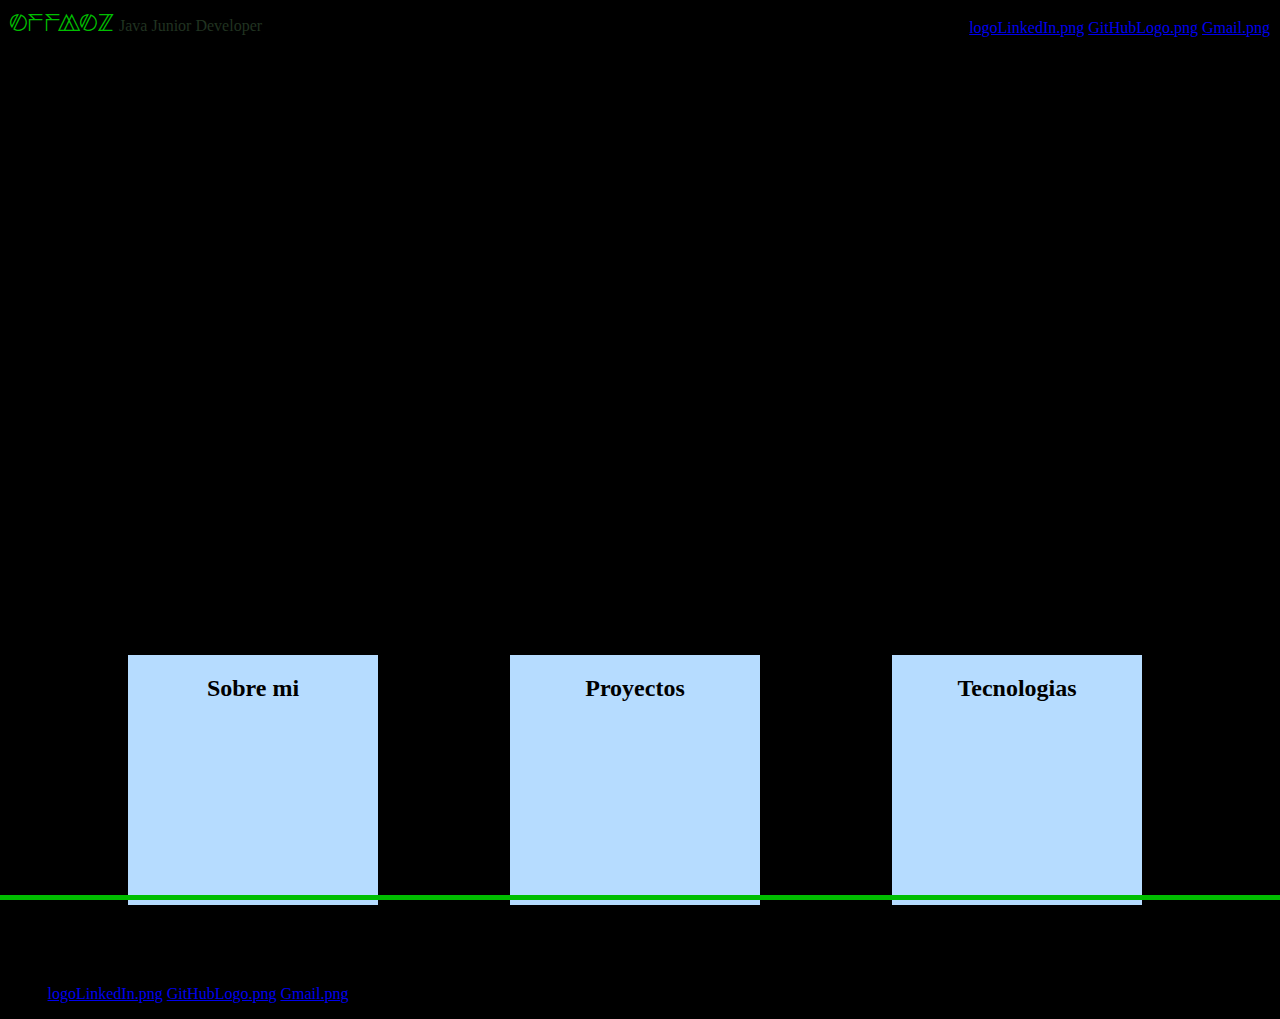
==== HTML/index.html @ eb8b8730 "Ni tan mal" ====
<!DOCTYPE html>
<html lang="es">
    <head>
        <meta charset="UTF-8">
        <meta http-equiv="X-UA-Compatible" content="IE=edge">
        <meta name="viewport" content="width=device-width, initial-scale=1.0">
        <link rel=StyleSheet href="stl.css" type="text/css">

        <title>Portfolio</title>
    </head>

    <body>

        <div id="DivBody">

            <header id="header_style">

                <p id="principal_Name">Offmoz</p>
                <p id="job_desing"> Java Junior Developer</p>

                <p id="p_Redes">Redes:
                    <a href="https://www.linkedin.com/in/lucastf" target="_blank">logoLinkedIn.png</a>
                    <a href="https://github.com/Offmoz" target="_blank">GitHubLogo.png</a>
                    <a href="mailto:lucastf.11.01@gmail.com">Gmail.png</a>
                </p>
            </header>

            <section id="head_zone">

                <figure id="limit_seccion_head"></figure>
            </section>


            <nav id="nav_buttom">

                <section id="targets_zone">

                    <div id="target_SobreMi" class="target_Cnf">
                        <h2>Sobre mi</h2>
                    </div>

                    <div id="target_Proyectos" class="target_Cnf">
                        <h2>Proyectos</h2>
                    </div>

                    <div id="target_Tecnologias" class="target_Cnf">
                        <h2>Tecnologias</h2>
                    </div>

                </section>

            </nav>

            <footer id="footer_page">

                <p>Redes:
                    <a href="https://www.linkedin.com/in/lucastf" target="_blank">logoLinkedIn.png</a>
                    <a href="https://github.com/Offmoz" target="_blank">GitHubLogo.png</a>
                    <a href="mailto:lucastf.11.01@gmail.com">Gmail.png</a>
                </p>

            </footer>

        </div>

    </body>
</html>
---- HTML/stl.css ----
@font-face {
    font-family: 'Nordic_Alternative_Regular';
    src: url('/src/Nordic_Alternative_Regular.ttf') format("truetype");
    font-weight: normal;
    font-style: normal;
}

html {
    background-color: black;
}
body {
    margin: 0;
}


#header_style {
    padding: 10px;
}
header *{

    display: inline-block;
    margin: 0%;

}
#principal_Name {
    font-family: 'Nordic_Alternative_regular';
    font-size: 150%;

    color: rgb(0, 190, 0);
}
#job_desing {
    color: rgb(32, 51, 32);
}
#p_Redes {
    float: right;
    margin: 0px;
    margin-top: 9px;
}


#head_zone {
    margin: 0%;
    height: 586px;
}


#limit_seccion_head {
    position: absolute;
    margin: 0%;
    right: 0px;
    bottom: 0px;

    width: 100%;
    height: 5px;
    background-color: rgb(0,190,0);

}

#nav_buttom {
    margin-top: 1px;
}

#targets_zone {
    padding-top: 20px;
}
.target_Cnf{

    display: inline-block;
    background-color: rgb(182, 220, 255);
    width: 250px;
    height: 250px;

    margin-left: 10%;
    margin-bottom: 5%;

    text-align: center;

}
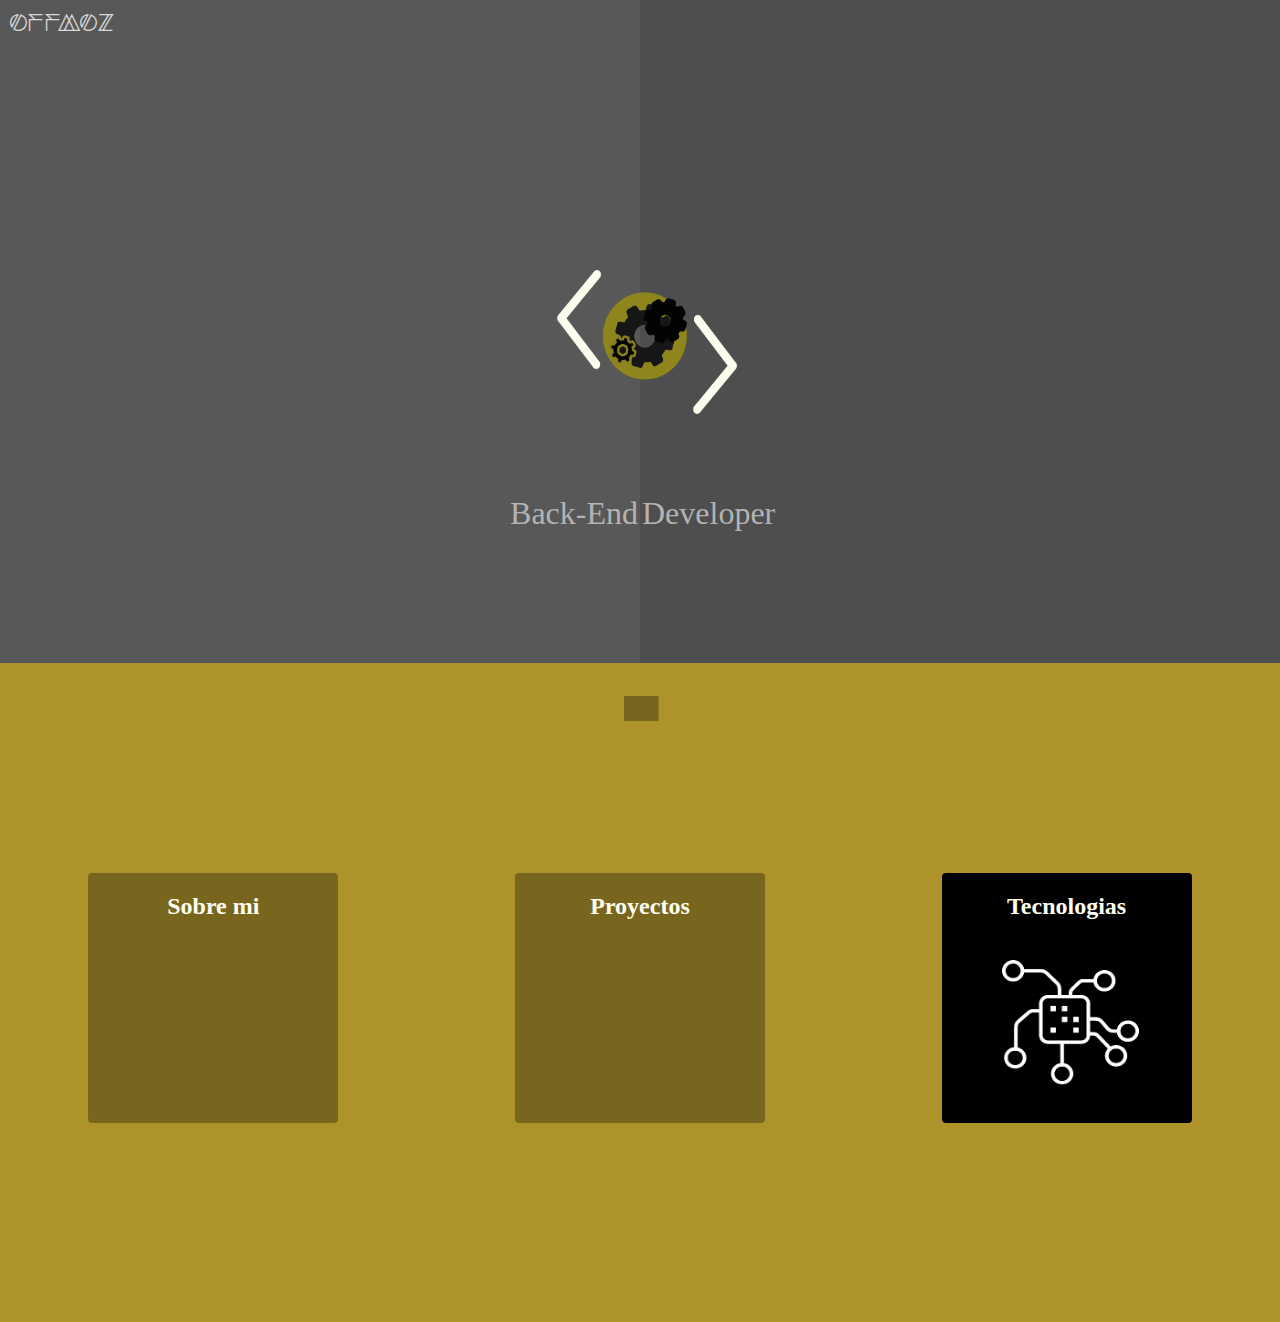
==== commit 69f1727d: "Pagiga principal definida" ====
--- a/HTML/index.html
+++ b/HTML/index.html
@@ -1,5 +1,5 @@
 <!DOCTYPE html>
-<html lang="es">
+<html lang="es" id="HTML-INDEX">
     <head>
         <meta charset="UTF-8">
         <meta http-equiv="X-UA-Compatible" content="IE=edge">
@@ -11,56 +11,56 @@
 
     <body>
 
-        <div id="DivBody">
+        <figure id="color_Background_A" class="config_Background">
+            <p id="developer">Developer</p>
+        </figure>
 
-            <header id="header_style">
+        <figure id="color_Background_B" class="config_Background">
+            <p id="back-End">Back-End</p>
+        </figure>
 
-                <p id="principal_Name">Offmoz</p>
-                <p id="job_desing"> Java Junior Developer</p>
+        <section id="head_zone">
 
-                <p id="p_Redes">Redes:
-                    <a href="https://www.linkedin.com/in/lucastf" target="_blank">logoLinkedIn.png</a>
-                    <a href="https://github.com/Offmoz" target="_blank">GitHubLogo.png</a>
-                    <a href="mailto:lucastf.11.01@gmail.com">Gmail.png</a>
-                </p>
-            </header>
+                <div id="header_style">
 
-            <section id="head_zone">
+                    <p id="principal_Name">Offmoz</p>
+
+
+                    <div id="p_Redes">
+                        <a class="URL_LinkedIn URL_Config" href="https://www.linkedin.com/in/lucastf" target="_blank"></a>
+                        <a class="URL_GitHub URL_Config" href="https://github.com/Offmoz" target="_blank"></a>
+                        <!--<a class="URL_Messagge" href="mailto:lucastf.11.01@gmail.com"></a>-->
+                    </div>
+
+                </div>
+                <figure id="backEnd_Logo"></figure>
+
+                <a id="boton-Relocate-Down" class="relocate-Config" href="#targets_zone"></a>
 
                 <figure id="limit_seccion_head"></figure>
+
+        </section>
+
+        <div id="targets_zone">
+
+            <a id="boton-Relocate-Up" class="relocate-Config" href="#head_zone"></a>
+
+            <section id="targets">
+
+                <a id="target_SobreMi" class="target_Cnf no_Events">
+                    <h2>Sobre mi</h2>
+                </a>
+
+                <a id="target_Proyectos" class="target_Cnf no_Events">
+                    <h2>Proyectos</h2>
+                </a>
+
+                <a id="target_Tecnologias" class="target_Cnf" href="tecnologias.html">
+                    <h2>Tecnologias</h2>
+                    <figure id="imagen_Tecnologias"></figure>
+                </a>
+
             </section>
-
-
-            <nav id="nav_buttom">
-
-                <section id="targets_zone">
-
-                    <div id="target_SobreMi" class="target_Cnf">
-                        <h2>Sobre mi</h2>
-                    </div>
-
-                    <div id="target_Proyectos" class="target_Cnf">
-                        <h2>Proyectos</h2>
-                    </div>
-
-                    <div id="target_Tecnologias" class="target_Cnf">
-                        <h2>Tecnologias</h2>
-                    </div>
-
-                </section>
-
-            </nav>
-
-            <footer id="footer_page">
-
-                <p>Redes:
-                    <a href="https://www.linkedin.com/in/lucastf" target="_blank">logoLinkedIn.png</a>
-                    <a href="https://github.com/Offmoz" target="_blank">GitHubLogo.png</a>
-                    <a href="mailto:lucastf.11.01@gmail.com">Gmail.png</a>
-                </p>
-
-            </footer>
-
         </div>
 
     </body>
--- a/HTML/stl.css
+++ b/HTML/stl.css
@@ -1,3 +1,12 @@
+/*----------------------------                                                    CSS INDEX                                          --------------------------*/
+/*-------------------------------------------------------------------------------------------------------------------------------------------------------------------*/
+/*-------------------------------------------------------------------------------------------------------------------------------------------------------------------*/
+/*-------------------------------------------------------------------------------------------------------------------------------------------------------------------*/
+#HTML-INDEX {
+    scroll-behavior: smooth;
+    overflow: hidden;
+}
+
 @font-face {
     font-family: 'Nordic_Alternative_Regular';
     src: url('/src/Nordic_Alternative_Regular.ttf') format("truetype");
@@ -5,46 +14,181 @@
     font-style: normal;
 }
 
-html {
-    background-color: black;
-}
 body {
     margin: 0;
 }
 
-
+.config_Background {
+    position: absolute;
+    width: 50%;
+    height: 100%;
+    margin: 0%;
+    z-index: -1;
+}
+#color_Background_A {
+    right: 0;
+    background-color: rgb(78, 78, 78);
+
+}
+#color_Background_B {
+    left: 0;
+    background-color: rgb(88, 88, 88);
+}
+
+#head_zone {
+    margin: 0%;
+    height: 663px;
+}
 #header_style {
     padding: 10px;
 }
-header *{
-
+#header_style *{
     display: inline-block;
+}
+#header_style p {
     margin: 0%;
-
 }
 #principal_Name {
     font-family: 'Nordic_Alternative_regular';
     font-size: 150%;
 
-    color: rgb(0, 190, 0);
-}
-#job_desing {
-    color: rgb(32, 51, 32);
+    color: rgb(217, 217, 217);
 }
 #p_Redes {
     float: right;
     margin: 0px;
-    margin-top: 9px;
-}
-
-
-#head_zone {
-    margin: 0%;
-    height: 586px;
-}
+}
+
+
+
+.URL_Config:hover {
+    background-color: rgba(182, 220, 255, 0.378);
+
+}
+.URL_Config {
+
+    transition: 300ms ease;
+    height: 34px;
+    width: 35px;
+    background-size: cover;
+    border-radius: 17px;
+    margin: -3px 6px 0px 0px;
+
+}
+.URL_GitHub {
+
+    background-image: url('Images/Icons/GitHubLogo.png');
+
+}
+.URL_LinkedIn {
+
+    background-image: url('Images/Icons/LinkedInLogo.png');
+
+}
+.URL_Messagge {
+
+    height: 30px;
+    width: 35px;
+    background-size: cover;
+    background-image: url('Images/Icons/MensaggeIcon.png')
+
+}
+
+
+#backEnd_Logo {
+
+    position: absolute;
+
+    width: 180px;
+    height: 144px;
+    top: 30%;
+    left: 43.5%;
+
+    margin: 0;
+
+    background-size: 100% 100%;
+    background-image: url('Images/Icons/BackEndIcon.png');
+
+
+    z-index: 3;
+
+}
+#back-End {
+
+    position: absolute;
+
+    margin: 0;
+
+    right: 2px;
+    top: 55%;
+
+    color: rgb(179, 179, 179);
+
+    font-size: 2rem;
+
+    z-index: 3;
+
+
+}
+#developer {
+
+    position: absolute;
+
+    margin: 0;
+
+    left: 2px;
+    top: 55%;
+
+    color: rgb(179, 179, 179);
+
+    font-size: 2rem;
+
+    z-index: 3;
+
+
+}
+
+
+.relocate-Config {
+    position: absolute;
+
+    width: 35px;
+    height: 25px;
+
+    left: 48.72%;
+
+}
+
+#boton-Relocate-Down {
+
+    transition: 300ms ease;
+    clip-path: polygon(0 0, 100% 0, 100% 100%, 0 100%);
+
+    background-color: rgba(174, 147, 43,0.700);
+    bottom: 5%;
+
+}
+#boton-Relocate-Down:hover{
+    clip-path: polygon(0 0, 100% 0, 50% 100%, 50% 100%);
+}
+
+#boton-Relocate-Up {
+
+    transition: 300ms ease;
+    clip-path: polygon(0 0, 100% 0, 100% 100%, 0 100%);
+
+    background-color: rgba(0, 0, 0, 0.300);
+    top: 5%;
+
+}
+#boton-Relocate-Up:hover{
+    clip-path: polygon(50% 0, 50% 0, 100% 100%, 0 100%);
+}
+
 
 
 #limit_seccion_head {
+
     position: absolute;
     margin: 0%;
     right: 0px;
@@ -52,30 +196,194 @@
 
     width: 100%;
     height: 5px;
-    background-color: rgb(0,190,0);
-
-}
-
-#nav_buttom {
-    margin-top: 1px;
-}
+    background-color: rgb(251,253,240);
+
+}
+
 
 #targets_zone {
-    padding-top: 20px;
-}
+
+    min-height: 659px;
+    margin-top: 0;
+    background-color: rgb(174, 147, 43);
+    box-sizing: border-box;
+    position: relative;
+
+
+    padding-top: 200px;
+
+}
+
 .target_Cnf{
 
-    display: inline-block;
-    background-color: rgb(182, 220, 255);
+    transition: 300ms ease;
+
     width: 250px;
     height: 250px;
 
-    margin-left: 10%;
-    margin-bottom: 5%;
+    margin: 10px 25px 0 25px;
+    border-radius: 4px;
+
+    box-sizing: border-box;
+    background-color: black;
+    color: ivory;
+    position: relative;
+
 
     text-align: center;
-
-}
-
-
-
+    text-decoration-line: none;
+
+}
+.target_Cnf:hover{
+
+    width: 260px;
+    height: 260px;
+
+    margin: 0 35px 5px 35px;
+
+
+    position: relative;
+    margin-top: 0;
+    background-color: rgba(0, 0, 0, 0.7);
+
+}
+
+#targets {
+
+    display: flex;
+    flex-wrap: wrap;
+    justify-content: space-around;
+
+}
+
+#imagen_Tecnologias {
+
+    width: 55%;
+    height: 50%;
+
+    margin: 40px;
+    margin-left: 60px;
+
+    box-sizing: border-box;
+    background-size: 100% 100%;
+    background-image: url('Images/portTechs/tecnologiasIcon.png');
+
+
+}
+
+
+.no_Events {
+
+    pointer-events: none;
+    background-color: rgba(0, 0, 0, 0.300);
+
+}
+
+
+#footer_page {
+
+    position: absolute;
+    width: 100%;
+    bottom: 0;
+
+}
+#footer_page *{
+    display: inline-block;
+}
+
+/*----------------------------                                                    CSS TECNOLOGIAS                                          --------------------------*/
+/*-------------------------------------------------------------------------------------------------------------------------------------------------------------------*/
+/*-------------------------------------------------------------------------------------------------------------------------------------------------------------------*/
+/*-------------------------------------------------------------------------------------------------------------------------------------------------------------------*/
+
+#body_Tecnologias {
+
+}
+#background_Color {
+
+    position: absolute;
+    width: 100%;
+    height: 137%;
+
+    margin: 0;
+
+    z-index: -1;
+
+    background-Color: rgb(88, 88, 88);
+
+}
+
+#home_Button {
+
+    position: absolute;
+
+    transition: 300ms ease;
+    clip-path: polygon(0 0, 100% 0, 100% 100%, 0 100%);
+
+    width: 25px;
+    height: 35px;
+
+    top: 1%;
+    left: 0.85%;
+
+    background-color: rgba(174, 147, 43,0.700);
+
+}
+#home_Button:hover {
+
+    clip-path: polygon(0 50%, 100% 0, 100% 100%, 100% 100%);
+
+}
+
+#tecnologias {
+    min-height: 663px;
+
+
+    box-sizing: border-box;
+}
+
+
+#content_Flex_Tecnologias {
+
+    display: flex;
+    align-items: flex-end;
+    flex-direction: column;
+
+
+}
+
+
+.config_Targets_Tecnologias h2, p{
+    margin: 0px;
+}
+.config_Targets_Tecnologias img {
+    float: right;
+}
+.config_Targets_Tecnologias {
+
+    display: inline-block;
+
+    transition: 300ms ease;
+    clip-path: polygon(80% 0, 100% 0, 100% 100%, 80% 100%);
+
+    padding-right: 1%;
+    margin: 5px 0 5px 0;
+    border-left: 0 solid black;
+    border-radius: 5px;
+
+    width: 70%;
+    height: 140px;
+
+    background-color: rgba(94, 69, 28, 0.72);
+
+    text-align: left;
+
+
+}
+.config_Targets_Tecnologias:hover{
+
+    clip-path: polygon(0 0, 100% 0, 100% 100%, 0 100%);
+    border-left: 8px solid rgb(0, 0, 0);
+
+}
+
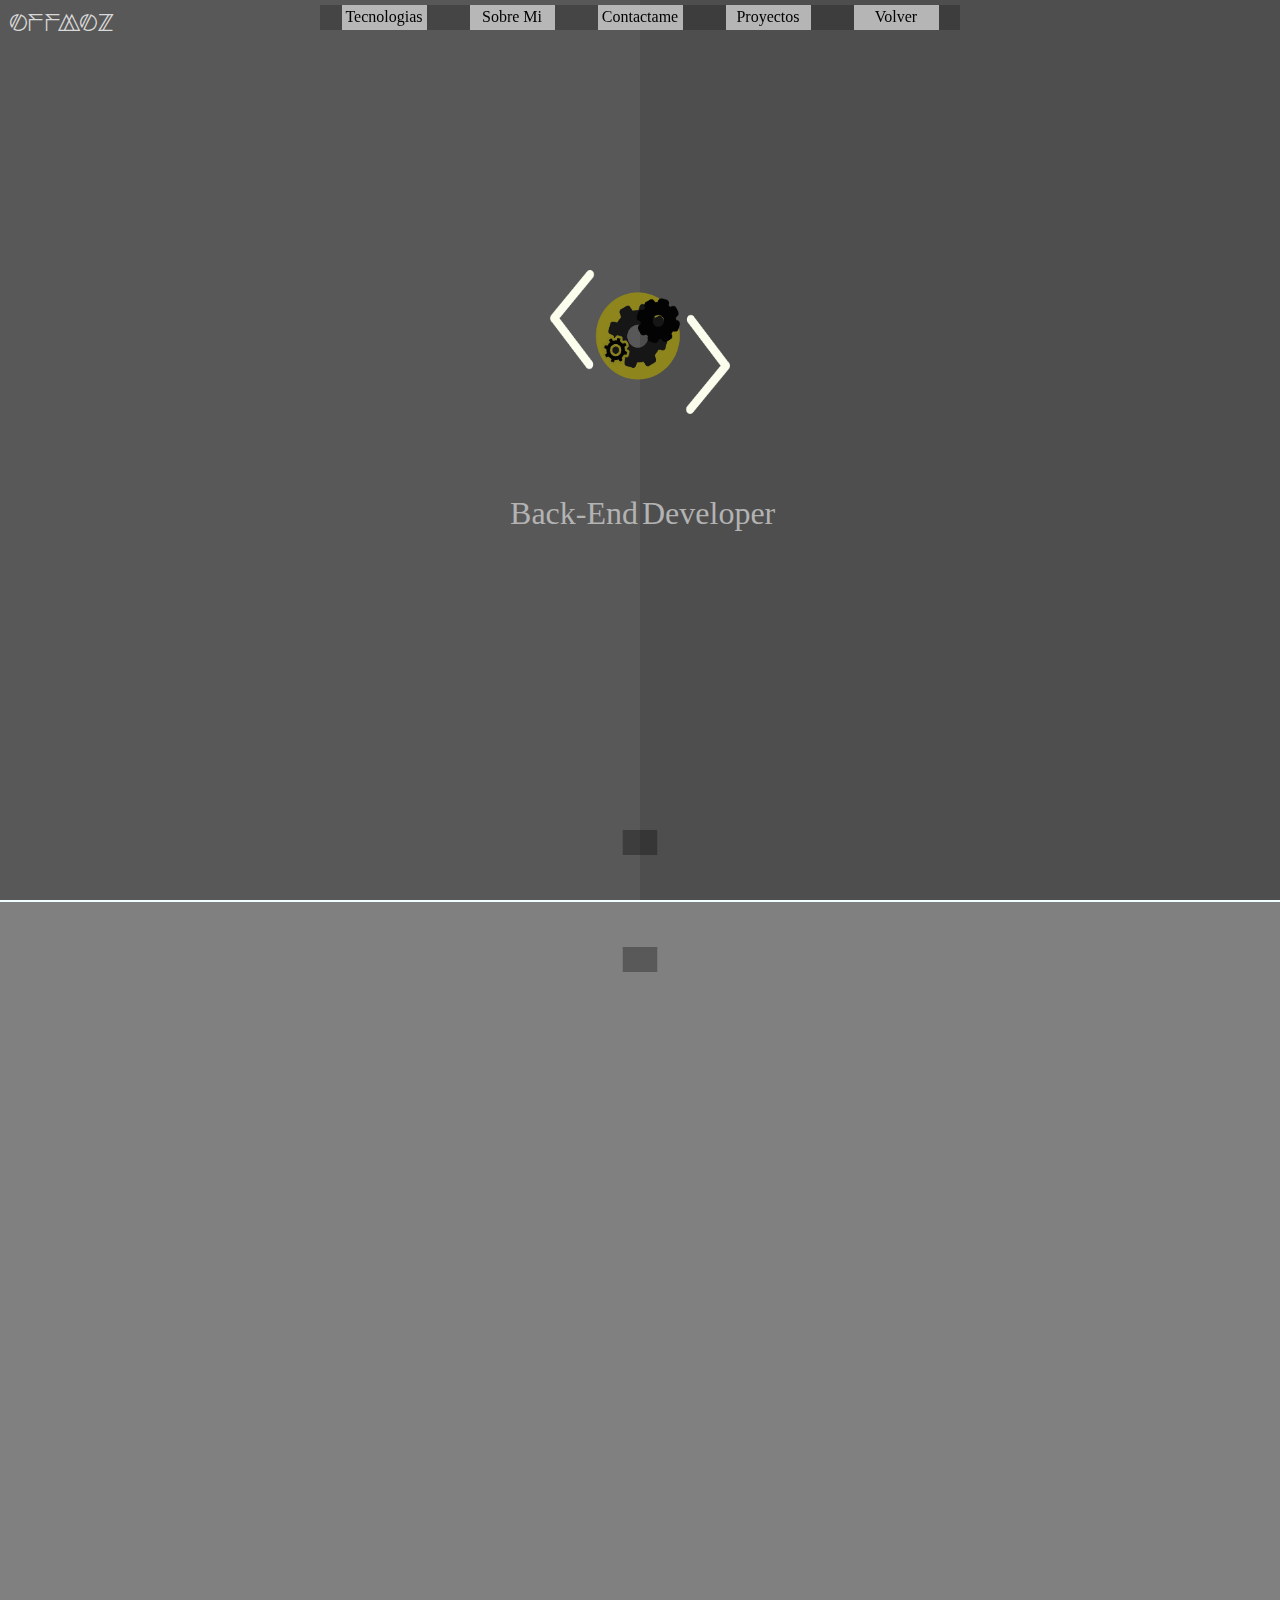
==== commit 43fdae74: "Merge pull request #1 from Offmoz/portfolio1.2" ====
--- a/HTML/index.html
+++ b/HTML/index.html
@@ -11,10 +11,19 @@
 
     <body>
 
+        <div id="bar_Menu" class="bar_Menu_config">
+            <div id="contenedor_Flex_BarMenu">
+                <a href="#tech_Zone" class="a_BarMenu_Config">Tecnologias</a>
+                <a href="#me_Zone" class="a_BarMenu_Config">Sobre Mi</a>
+                <a href="mailto:lucastf@gmail.com" class="a_BarMenu_Config">Contactame</a>
+                <a href="#proyects_Zone" class="a_BarMenu_Config">Proyectos</a>
+                <a href="#head_zone" class="a_BarMenu_Config">Volver</a>
+            </div>
+        </div>
+
         <figure id="color_Background_A" class="config_Background">
             <p id="developer">Developer</p>
         </figure>
-
         <figure id="color_Background_B" class="config_Background">
             <p id="back-End">Back-End</p>
         </figure>
@@ -35,33 +44,34 @@
                 </div>
                 <figure id="backEnd_Logo"></figure>
 
-                <a id="boton-Relocate-Down" class="relocate-Config" href="#targets_zone"></a>
-
-                <figure id="limit_seccion_head"></figure>
+                <a id="boton_Relocate_tech_Zone" class="relocate-Config boton_Relocate_Down" href="#tech_Zone"></a>
 
         </section>
 
-        <div id="targets_zone">
 
-            <a id="boton-Relocate-Up" class="relocate-Config" href="#head_zone"></a>
 
-            <section id="targets">
 
-                <a id="target_SobreMi" class="target_Cnf no_Events">
-                    <h2>Sobre mi</h2>
-                </a>
 
-                <a id="target_Proyectos" class="target_Cnf no_Events">
-                    <h2>Proyectos</h2>
-                </a>
+        <section id="tech_Zone" class="zone_Config">
+            <a id="boton_Relocate_head_Zone" class="relocate-Config boton_Relocate_Up" href="#head_zone"></a>
 
-                <a id="target_Tecnologias" class="target_Cnf" href="tecnologias.html">
-                    <h2>Tecnologias</h2>
-                    <figure id="imagen_Tecnologias"></figure>
-                </a>
+            <a id="boton_Relocate_me_Zone" class="relocate-Config boton_Relocate_Down" href="#me_Zone"></a>
+        </section>
 
-            </section>
-        </div>
+        <section id="me_Zone" class="zone_Config">
+            <a id="boton_Relocate_head_Zone" class="relocate-Config boton_Relocate_Up" href="#tech_Zone"></a>
+
+
+
+            <a id="boton_Relocate_proyects_Zone" class="relocate-Config boton_Relocate_Down" href="#proyects_Zone"></a>
+        </section>
+
+        <section id="proyects_Zone" class="zone_Config">
+            <a id="boton_Relocate_proyects_Zone" class="relocate-Config boton_Relocate_Up" href="#me_Zone"></a>
+
+
+
+        </section>
 
     </body>
 </html>--- a/HTML/stl.css
+++ b/HTML/stl.css
@@ -1,4 +1,4 @@
-/*----------------------------                                                    CSS INDEX                                          --------------------------*/
+/*----------------------------                                                    CSS INDEX - HEAD_ZONE                                    --------------------------*/
 /*-------------------------------------------------------------------------------------------------------------------------------------------------------------------*/
 /*-------------------------------------------------------------------------------------------------------------------------------------------------------------------*/
 /*-------------------------------------------------------------------------------------------------------------------------------------------------------------------*/
@@ -37,7 +37,7 @@
 
 #head_zone {
     margin: 0%;
-    height: 663px;
+    height: 100vh;
 }
 #header_style {
     padding: 10px;
@@ -102,7 +102,8 @@
     width: 180px;
     height: 144px;
     top: 30%;
-    left: 43.5%;
+    left: 50%;
+    transform: translateX(-50%);
 
     margin: 0;
 
@@ -155,24 +156,22 @@
     width: 35px;
     height: 25px;
 
-    left: 48.72%;
-
-}
-
-#boton-Relocate-Down {
-
+    left: 50%;
+    transform: translateX(-50%);
+
+}
+.boton_Relocate_Down {
     transition: 300ms ease;
     clip-path: polygon(0 0, 100% 0, 100% 100%, 0 100%);
 
-    background-color: rgba(174, 147, 43,0.700);
+    background-color: rgba(0, 0, 0,0.300);
     bottom: 5%;
-
-}
-#boton-Relocate-Down:hover{
+}
+.boton_Relocate_Down:hover{
     clip-path: polygon(0 0, 100% 0, 50% 100%, 50% 100%);
 }
 
-#boton-Relocate-Up {
+.boton_Relocate_Up {
 
     transition: 300ms ease;
     clip-path: polygon(0 0, 100% 0, 100% 100%, 0 100%);
@@ -181,209 +180,105 @@
     top: 5%;
 
 }
-#boton-Relocate-Up:hover{
+.boton_Relocate_Up:hover{
     clip-path: polygon(50% 0, 50% 0, 100% 100%, 0 100%);
 }
 
 
-
+/*
 #limit_seccion_head {
 
     position: absolute;
     margin: 0%;
     right: 0px;
     bottom: 0px;
+    z-index: 100;
 
     width: 100%;
     height: 5px;
     background-color: rgb(251,253,240);
 
 }
-
-
-#targets_zone {
-
-    min-height: 659px;
-    margin-top: 0;
-    background-color: rgb(174, 147, 43);
+*/
+/*----------------------------                                                    CSS INDEX - TECH_ZONE                                    --------------------------*/
+/*-------------------------------------------------------------------------------------------------------------------------------------------------------------------*/
+/*-------------------------------------------------------------------------------------------------------------------------------------------------------------------*/
+/*-------------------------------------------------------------------------------------------------------------------------------------------------------------------*/
+
+.zone_Config {
+
+    position: relative;
+    height: 100vh;
+    margin: 0;
+    border-top: 2.5px solid azure;
+
+
+
+}
+#tech_Zone {
+
+    background-color: gray;
+
+}
+#me_Zone {
+
+    background-color: rgb(80, 80, 80);
+
+}
+#proyects_Zone {
+
+    background-color: rgb(53, 25, 6);
+
+}
+
+#bar_Menu {
+
+    position: fixed;
+    z-index: 3;
+
+    top: 5px;
+    left: 50%;
+    transform: translateX(-50%);
+    text-align: center;
+    text-decoration: none;
+
+    width: 50%;
+    height: 25px;
+
+    margin: 0;
+
+    background-color: rgba(0, 0, 0, 0.213);
+
+}
+#contenedor_Flex_BarMenu {
+
+    display: flex;
+    justify-content: space-around;
+
+}
+.a_BarMenu_Config {
+
+    transition: all 300ms ease;
+
+    text-decoration: none;
+    text-align: center;
     box-sizing: border-box;
-    position: relative;
-
-
-    padding-top: 200px;
-
-}
-
-.target_Cnf{
-
-    transition: 300ms ease;
-
-    width: 250px;
-    height: 250px;
-
-    margin: 10px 25px 0 25px;
-    border-radius: 4px;
-
-    box-sizing: border-box;
-    background-color: black;
-    color: ivory;
-    position: relative;
-
-
-    text-align: center;
-    text-decoration-line: none;
-
-}
-.target_Cnf:hover{
-
-    width: 260px;
-    height: 260px;
-
-    margin: 0 35px 5px 35px;
-
-
-    position: relative;
-    margin-top: 0;
-    background-color: rgba(0, 0, 0, 0.7);
-
-}
-
-#targets {
-
-    display: flex;
-    flex-wrap: wrap;
-    justify-content: space-around;
-
-}
-
-#imagen_Tecnologias {
-
-    width: 55%;
-    height: 50%;
-
-    margin: 40px;
-    margin-left: 60px;
-
-    box-sizing: border-box;
-    background-size: 100% 100%;
-    background-image: url('Images/portTechs/tecnologiasIcon.png');
-
-
-}
-
-
-.no_Events {
-
-    pointer-events: none;
-    background-color: rgba(0, 0, 0, 0.300);
-
-}
-
-
-#footer_page {
-
-    position: absolute;
-    width: 100%;
-    bottom: 0;
-
-}
-#footer_page *{
-    display: inline-block;
-}
-
-/*----------------------------                                                    CSS TECNOLOGIAS                                          --------------------------*/
-/*-------------------------------------------------------------------------------------------------------------------------------------------------------------------*/
-/*-------------------------------------------------------------------------------------------------------------------------------------------------------------------*/
-/*-------------------------------------------------------------------------------------------------------------------------------------------------------------------*/
-
-#body_Tecnologias {
-
-}
-#background_Color {
-
-    position: absolute;
-    width: 100%;
-    height: 137%;
-
-    margin: 0;
-
-    z-index: -1;
-
-    background-Color: rgb(88, 88, 88);
-
-}
-
-#home_Button {
-
-    position: absolute;
-
-    transition: 300ms ease;
-    clip-path: polygon(0 0, 100% 0, 100% 100%, 0 100%);
-
-    width: 25px;
-    height: 35px;
-
-    top: 1%;
-    left: 0.85%;
-
-    background-color: rgba(174, 147, 43,0.700);
-
-}
-#home_Button:hover {
-
-    clip-path: polygon(0 50%, 100% 0, 100% 100%, 100% 100%);
-
-}
-
-#tecnologias {
-    min-height: 663px;
-
-
-    box-sizing: border-box;
-}
-
-
-#content_Flex_Tecnologias {
-
-    display: flex;
-    align-items: flex-end;
-    flex-direction: column;
-
-
-}
-
-
-.config_Targets_Tecnologias h2, p{
-    margin: 0px;
-}
-.config_Targets_Tecnologias img {
-    float: right;
-}
-.config_Targets_Tecnologias {
-
-    display: inline-block;
-
-    transition: 300ms ease;
-    clip-path: polygon(80% 0, 100% 0, 100% 100%, 80% 100%);
-
-    padding-right: 1%;
-    margin: 5px 0 5px 0;
-    border-left: 0 solid black;
-    border-radius: 5px;
-
-    width: 70%;
-    height: 140px;
-
-    background-color: rgba(94, 69, 28, 0.72);
-
-    text-align: left;
-
-
-}
-.config_Targets_Tecnologias:hover{
-
-    clip-path: polygon(0 0, 100% 0, 100% 100%, 0 100%);
-    border-left: 8px solid rgb(0, 0, 0);
-
-}
-
+    color: black;
+
+    padding: 3.3px;
+
+    height: 25px;
+    width: 85px;
+
+    background-color: rgba(238, 238, 238, 0.679);
+
+}
+
+.a_BarMenu_Config:hover {
+
+    color: rgba(135, 127, 27, 0.515);
+
+    background-color: rgb(238, 238, 238);
+
+}
+
